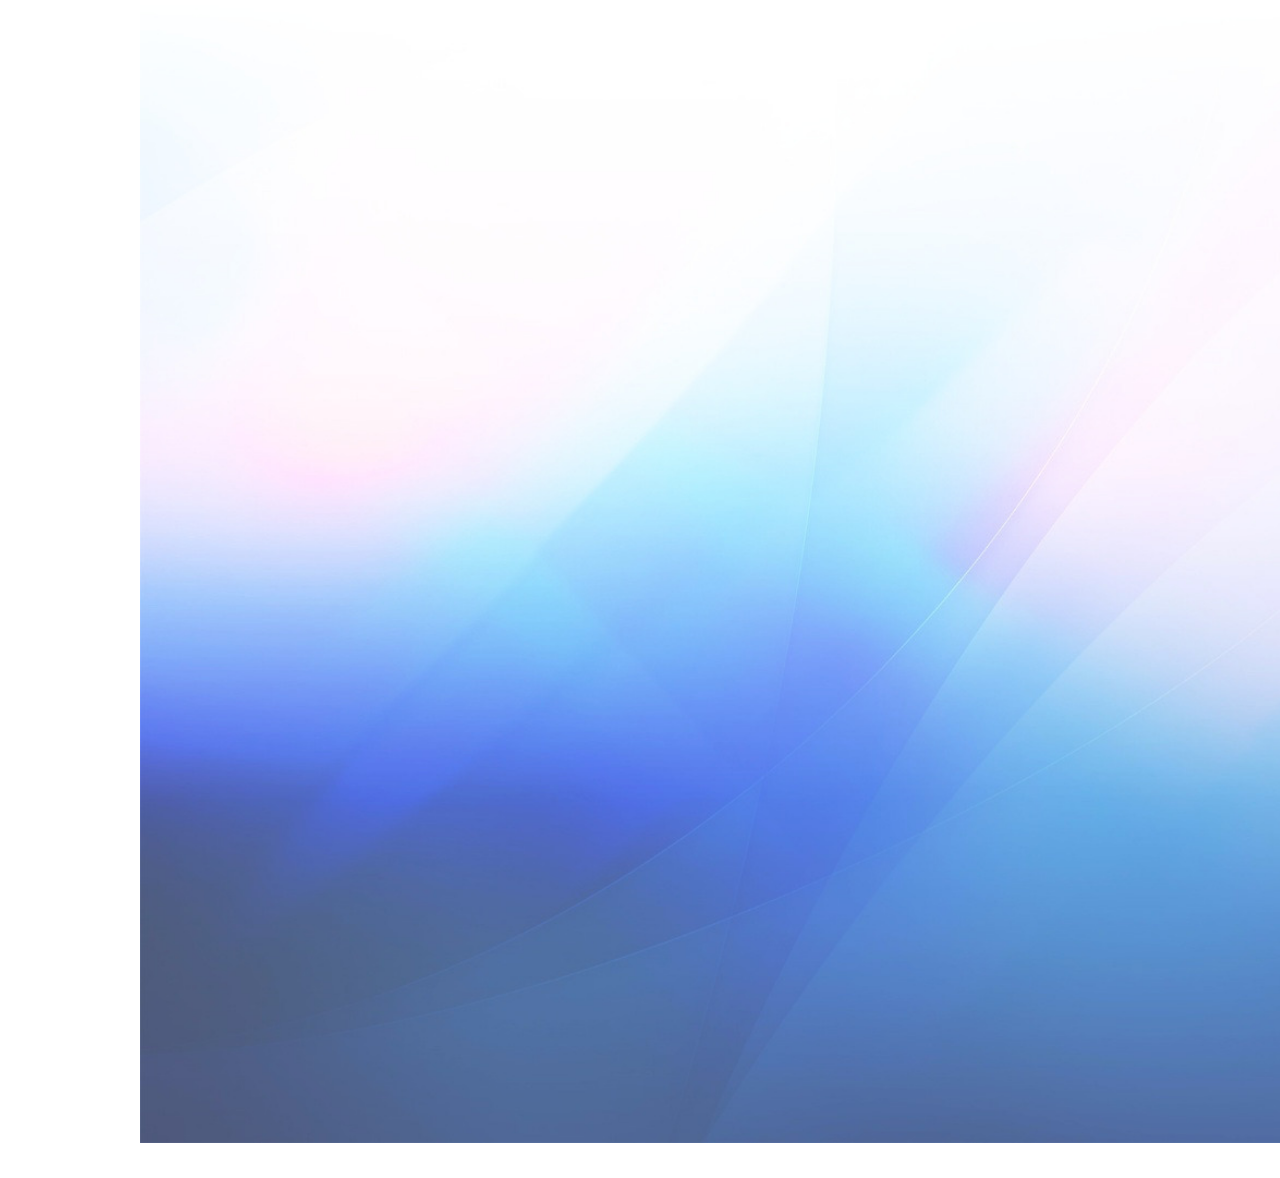
==== index.html @ 16fc4e6d "Add files via upload" ====
<!DOCTYPE html> <!--524972871189-8087rai3o5jlji2642dichdc7b4eb574.apps.googleusercontent.com
-->
<!--http://www.computersciencezone.org/50-most-useful-apis-for-developers/-->
<html>
<head>
	<link rel="icon" href="favicon.ico">
	<title>Yifan Ma</title>
	<link rel="stylesheet" type="text/css" href="style.css" media="screen">
	<link rel="stylesheet" type="text/css" href="jquery-modal-master/jquery.modal.css"> 
	<script type="text/javascript" src="jquery-3.1.0.min.js"> </script> 
	<script type="text/javascript" src="script.js"></script>
	<script type="text/javascript" src="mainAPI.js"></script>
	<script type="text/javascript" src="jquery-modal-master/jquery.modal.min.js"></script>
	<script type="text/javascript" src="http://maps.googleapis.com/maps/api/js?key=AIzaSyDivKjpnLNRiR9pQnE8ToLAGEb-XhyiQEk"></script>
	<script type="text/javascript" src="https://www.google.com/books/jsapi.js?key=AIzaSyDivKjpnLNRiR9pQnE8ToLAGEb-XhyiQEk"></script>
	<!--script async src="https://www.google-analytics.com/analytics.js"></script-->
	<script src="https://query.yahooapis.com/v1/public/yql?q=select * from weather.forecast where woeid in (select woeid from geo.places(0) where text='waterloo, on, ca') and u='c'&format=json&callback=weatherFunction"></script>
	<div id="head_name">
		<p>Yifan Ma</p>
	</div>
	<div id="head_box"></div>
			<!--
			<div class="head_circle">
				<div id="circle_1">
				</div>
				<div id="circle_2">
				</div>
				<dic id="circle_3">
				</div>
			</div>
		-->
		<div id="clock_date"></div>
		<div id="clock_time"></div>
		<div id="clock_newDate"></div>
		<div id="clock_newTime"></div>
		<small id="place">Waterloo, ON</small>
		<div id="weather"></div>
		<div id="weatherCondition"></div>
		<img id="weatherIcon" height="30" width="30"></img>
		<div id="weatherNext"></div>
		<div id="weatherConditionNext"></div>
		<a href="https://www.yahoo.com/?ilc=401" target="_blank" id="yahoo_logo"> <img src="https://poweredby.yahoo.com/purple.png" height="20" width="90"> </a>
		<div id="header_line"></div>
		<nav>
			<div class="main_tabs">
				<ul class="tabs">
					<li id="contact_tab"><a href="contact.html">Contact Me</a></li>
					<li id="projects_tab"><a href="projects.html">Other Work</a></li>
					<li id="documents_tab"><a href="documents.html">Documents</a></li>
					<li id="uwaterloo_tab"><a href="uwaterloo.html">UWaterloo</a></li>
					<li id="me_tab"><a href="me.html">About Me</a></li>
					<li id="home_tab"><a href="index.html">Home</a></li>
				</ul>
			</div>
		</nav>
	</head>
	<body id="home_page"><!-- separate clock into date and time, make them both transition by sliding/fading -->
		<div id="sidebar">
			<div id="sidebarContent">
				I don't think I can make a comments section properly with only github pages either ... 
			</div>
		</div>
		<div id="sidebar_line">
		</div>
		<div class="text">
			<small>Use Chrome only pls</small>
			<small>Please only view this page on your browser's maximum size right now.... I harded coded some positions lol....</small>
			<h1>Maybe I will consider upgrading to actual web hosting, so I can do the comments section storing in a text file, and the auto-mail if it handles a mail server. Bluehost looks good right now</h1>

			<p>I'm hosted with GitHub Pages. add weather icons, check the animation on the clock when window is not focused, animatate something with jquery for practise (as clock was done with css), fill dashboard with apis, add comments/emailing to try out php, add image gallery of indesign stuff to other work, consider using more than 1 font for the entire page LOL, make the next api for xml lol</p>

			<div class="stock_area"> <!--can consider using a table to align this --> 
				<div id="goog"></div>
				<span></span>
				<br>
				<div id="aapl"></div>
				<span></span>
				<br>
				<div id="fb"></div>
				<span></span>
				<br>
				<div id="twtr"></div>
				<span></span>
			</div>
			<small>All market data from Quandl. All weather icons from Alessio Atzeni.</small>
			<!--<p>Thank you to Elated, Insparational Pixels, @Pranav C Balan, @Gaurav Aggarwal, @Qwertiy ... http://www.greywyvern.com/?post=337</p>-->
			<div id="calendar">
			</div>
			<div id="map">
			</div>
			<br>
			<a href="#modal-form" rel="modal:open" id="modalButton" class="myButton">Open Modal</a> <!--make this look like a button-->
			<form id="modal-form" style="display:none;" class="modal">
				<p>Here is a modal window.</p>
				<p>Lorem ipsum dolor sit amet, consectetur adipiscing elit. Nunc sollicitudin malesuada purus eget varius. Suspendisse imperdiet sagittis cursus. Fusce at orci vitae quam blandit sagittis. Cras gravida mi eget accumsan congue. Vestibulum malesuada quam in ex pulvinar, eu feugiat libero elementum. Aenean tristique lectus orci, a sagittis odio tincidunt vitae. Maecenas consectetur velit vel metus aliquam ullamcorper. Sed condimentum enim a odio accumsan, nec consequat enim tempus. Mauris vel dui non libero vulputate porta. Fusce aliquam aliquam pretium. Suspendisse potenti. Aliquam vitae lacus eros. Mauris at pretium nisi. Quisque eu suscipit metus. Aliquam venenatis massa arcu, et ullamcorper quam varius pulvinar. Nam sagittis non erat posuere porttitor. In neque tellus, ultrices at convallis non, mattis ac ligula. Sed quis porta augue, ac auctor enim. In lacus tellus, luctus nec mauris ac, dictum varius turpis. Sed ex turpis, sodales nec lacus ac, venenatis laoreet erat. Suspendisse eget metus suscipit, fermentum nisl sed, viverra dolor. Quisque quis enim sem. Nam a sapien enim. Cras auctor fermentum lorem non gravida. Fusce risus nisi, tincidunt eget auctor ac, elementum quis eros. Cras accumsan ut orci sit amet bibendum. Nunc non est ultricies, efficitur neque et, laoreet magna. Maecenas tempor sodales diam et aliquet. Nulla facilisi. Etiam sed placerat erat. Maecenas dolor neque, consectetur ac molestie sit amet, posuere non nulla. Donec a vehicula mauris, et maximus enim. Nam bibendum convallis felis. Sed vestibulum est non leo dapibus, ut laoreet enim dignissim. Nam lobortis luctus mauris, quis mattis mauris aliquet egestas. Sed eu ante odio. Suspendisse accumsan lectus gravida purus ultricies pellentesque. Fusce ligula nulla, molestie et ultrices vitae, faucibus sit amet eros. Mauris ornare pulvinar euismod. Aliquam ut felis et erat dapibus tempus eget et erat. Aenean hendrerit sapien a dictum blandit. Fusce at sapien malesuada nunc viverra commodo. In sit amet gravida velit. Etiam ac iaculis magna. Aliquam erat volutpat. Proin dolor enim, sodales non lacus eget, vestibulum tincidunt elit. Cras at aliquam mauris. Vivamus quis tincidunt mi. Integer tempor mauris id ante sollicitudin, eget gravida neque dapibus. Nullam non tristique nulla. Duis id orci pellentesque, dignissim mauris ac, dignissim nibh. Ut id volutpat risus. Donec at orci sit amet ipsum elementum euismod nec in quam. Sed sed felis quis erat imperdiet tincidunt non a ligula. Nunc posuere quis nunc ac laoreet. Etiam at hendrerit justo. Suspendisse potenti. Nunc quis ligula fringilla, dignissim sapien sed, finibus dui.</p>
			</form>
			<h3>Read a Google Book!</h3>
			<!--img src="https://www.google.com/intl/en/googlebooks/images/gbs_preview_button1.png"></img-->
			<form id="bookForm">
				<br>
				<input type="text" maxlength="100" size="30" id="bookKeywords">
				<br>
				<br>
				<input type="submit" value="Search" id="bookSubmit">
			</form>
			<br>
			<br>
			<div id="bookResults">
			</div>
			<div id="viewerCanvas"></div>
			<a href="i just want the href so it turns into the clickable cursor on hover but for some reason, blank or # break the transition this is preventDefault'd in the js so anything can go here" id="closeBookButton" class="myButton">Close Book</a>
			<form id="currencyArea">			
				<span>Convert </span><input type="text" id="inputCurrency" required><span> from</span>
				<select id="currencyInputType" required>
					<option value="AUD">AUD</option> <!--lol my first time doing this, my second time is below... much better to dynamically create the dropdown from a test api call... -->
					<option value="BGN">BGN</option>
					<option value="BRL">BRL</option>
					<option value="CAD" selected="selected">CAD</option>
					<option value="CHF">CHF</option>
					<option value="CNY">CNY</option>
					<option value="CZK">CZK</option>
					<option value="DKK">DKK</option>
					<option value="EUR">EUR</option>
					<option value="CAD">CAD</option>
					<option value="GBP">GBP</option>
					<option value="HKD">HKD</option>
					<option value="HRK">HRK</option>
					<option value="HUF">HUF</option>
					<option value="IDR">IDR</option>
					<option value="ILS">ILS</option>
					<option value="INR">INR</option>
					<option value="JPY">JPY</option>
					<option value="KRW">KRW</option>
					<option value="MXN">MXN</option>
					<option value="MYR">MYR</option>
					<option value="NOK">NOK</option>
					<option value="NZD">NZD</option>
					<option value="PHP">PHP</option>
					<option value="PLN">PLN</option>
					<option value="RON">RON</option>
					<option value="RUB">RUB</option>
					<option value="SEK">SEK</option>
					<option value="SGD">SGD</option>
					<option value="THB">THB</option>
					<option value="TRY">TRY</option>
					<option value="USD">USD</option>
					<option value="ZAR">ZAR</option>
				</select>
				<span>to</span>
				<select id="currencyOutputType" required>
					<option value="AUD">AUD</option>
					<option value="BGN">BGN</option>
					<option value="BRL">BRL</option>
					<option value="CAD">CAD</option>
					<option value="CHF">CHF</option>
					<option value="CNY">CNY</option>
					<option value="CZK">CZK</option>
					<option value="DKK">DKK</option>
					<option value="EUR">EUR</option>
					<option value="CAD">CAD</option>
					<option value="GBP">GBP</option>
					<option value="HKD">HKD</option>
					<option value="HRK">HRK</option>
					<option value="HUF">HUF</option>
					<option value="IDR">IDR</option>
					<option value="ILS">ILS</option>
					<option value="INR">INR</option>
					<option value="JPY">JPY</option>
					<option value="KRW">KRW</option>
					<option value="MXN">MXN</option>
					<option value="MYR">MYR</option>
					<option value="NOK">NOK</option>
					<option value="NZD">NZD</option>
					<option value="PHP">PHP</option>
					<option value="PLN">PLN</option>
					<option value="RON">RON</option>
					<option value="RUB">RUB</option>
					<option value="SEK">SEK</option>
					<option value="SGD">SGD</option>
					<option value="THB">THB</option>
					<option value="TRY">TRY</option>
					<option value="USD" selected="selected">USD</option>
					<option value="ZAR">ZAR</option>
				</select>
				<span id="resultCurrency"></span>
			</form>
<a href="http://translate.yandex.com" target="_blank">Powered by Yandex.Translate</a>
			<form id="translateArea">			
				<span>Translate </span><textarea type="text" id="inputLanguage" cols="50" rows="10" required></textarea><span> from</span>
				<select id="languageInputType" required>
				</select>
				<span>to</span>
				<select id="languageOutputType" required>
				</select>
				<a href="#" class="myButton" id="translateButton">Translate</a>
				<span id="resultLanguage"></span>
			</form>
<!--http://www.dictionaryapi.com/register/index.htm-->
<form id="defineArea">			
				<span>Define </span><input type="text" id="inputDefinition" required>
				<a href="#" class="myButton" id="defineButton">Define</a>
				<span id="resultDefinition"></span>
			</form>
			<form id="thesaurusArea">			
				<span>Find synonyms and antonyms for </span><input type="text" id="inputThesaurus" required>
				<a href="#" class="myButton" id="thesaurusButton">Find</a>
				<span id="resultThesaurus"></span>
			</form>
			</div>

</body>
</html>

<!--trnsl.1.1.20160721T194149Z.9f33ada0f2796a4d.7b1273bb0e8fa4e32c28e0797d895be73ba3e10a-->
<!--https://translate.yandex.net/api/v1.5/tr.json/translate?key=trnsl.1.1.20160721T194149Z.9f33ada0f2796a4d.7b1273bb0e8fa4e32c28e0797d895be73ba3e10a?text=hello?lang=en-kr-->
<!--Powered by Yandex.Translate, link to translate.yandex.com-->
---- style.css ----
<style>
a:link {color:rgb(0,0,50); background-color:transparent; text-decoration: none;}
a:visited {color:blue; background-color:transparent; text-decoration: none;}
a:hover {color:rgb(0,50,0); background-color:transparent; text-decoration: none;}
a:active {color:rgb(50,0,0); background-color:transparent; text-decoration: none;}

@font-face{
	font-family: 'Raleway';
	src: url('fonts/Raleway-Regular.ttf');
}

@font-face{
	font-family: 'AvantGarde';
	src: url('fonts/ITCAvantGardePro-XLt.ttf');
}

@font-face{
	font-family: 'AvantGardeBold';
	src: url('fonts/ITCAvantGardePro-Bold.ttf');
}

@font-face{
	font-family: 'Raleway_Light';
	src: url('fonts/Raleway-Light.ttf');
}

@font-face{
	font-family: 'Raleway_Thin';
	src: url('fonts/Raleway-Thin.ttf');
}

.main_tabs{
	width:100%;
	list-style:none;
	display:inline-block;
	background:linear-gradient(#FFDEFD, #FFDEFD, white);
}
.tabs li{
	margin:0px 5px;
	float:right; /*perhaps this float is really useful for dynamic positioning */
	list-style:none;
}
.tabs a{
	padding:9px 15px;
	display:inline-block; /*replace with positionn:relative soon for resizable*/;
	border-radius:3px 3px 0px 0px;
	background:#779EE6;
	background-size:100% 90%;
	font-size:16px;
	font-family:Raleway, sans-serif; /*most people dont have raleway, add to font family or use those "font class" things?*/
	font-weight:600;
	color:#fff;
	margin-bottom: -3px;
	text-decoration:none;
	border-bottom: 3px solid #fff;
	transition:all linear 0.4s; /* add more animations? */
}

li.active a, li.active{ 
	background:#fff;
	color:#4c4c4c;
	border-radius: 3px 3px 0px 0px;
	border-bottom-color:black; 
	transition:all linear 0.7s;
}

.tabs a:hover{
	background:#586EFC;
}

#head_name{
	font-family:AvantGarde, sans-serif;
	position:absolute; top:-20px; left:7px;
	font-size:30px;
	font-weight:100;
	z-index:1;
}

#head_box{
	position:absolute; top:0px; left:0px;
	width:138.5px;
	height:50px;
	background-color:white;
}

body{
	margin-top:0px;
	margin-right:0px;
	margin-bottom:0px;
	margin-left:0px;
	background-image:url("tuxpi.com.1462429345.jpg");
	background-repeat:no-repeat;
	background-position:140px 0px;
	width:100%;
	height:100%;
	/*background-size:100% 100%; each of these background sizes has its own uses lol, is there a way to choose between them if theres no universal option?*/
	background-size:auto;
	background-size:cover;
	opacity:0;
	transition:opacity linear 0.4s;
}

@keyframes clockUpdateD {
	from {position:absolute;top:35px;left:300px;}
	to {position:absolute;top:18px;left:300px;}
}

@keyframes clockUpdateT {
	from {position:absolute;top:35px;left:400px;}
	to {position:absolute;top:18px;left:400px;}
}

#circle_1{ /*change these ugly ass colours*/
	width:30px;
	height:30px;
	border-radius:15px;
	background:#C390D4;
	position:absolute;top:12px;left:150px;
	opacity:0.5;
}
#circle_2{
	width:30px;
	height:30px;
	border-radius:15px;
	background:#817EE0;
	position:absolute;top:12px;left:200px;
	opacity:0.5;
}
#circle_3{
	width:30px;
	height:30px;
	border-radius:15px;
	background:#779EE6;
	position:absolute;top:12px;left:250px;
	opacity:0.5;
}
#blank_space{
	width:100%;
	height:15px;
	background:#fff;
	position:absolute;top:50px;left:0px;
}
#clock_date{
	font-family:Raleway_Thin, sans-serif;
	font-weight:800;
	position:absolute;top:18px;left:160px;
	opacity=1;
	animation-duration:1s;
	transition:opacity linear 0.3s;
}
#clock_newDate{
	font-family:Raleway_Thin, sans-serif;
	font-weight:800;
	position:absolute;top:35px;left:160px;
	opacity=0;
	transition:opacity linear 0.3s;
	animation-duration: 1s;
	/*visibility:hidden;*/
}
#clock_time{
	font-weight:500;
	font-family:Raleway_Light, sans-serif;
	position:absolute;top:18px;left:260px;
	opacity=1;
	animation-duration:1s;
	transition:opacity linear 0.3s;
}
#clock_newTime{
	font-weight:500;
	font-family:Raleway_Light, sans-serif;
	position:absolute;top:35px;left:260px;
	opacity=0;
	transition:opacity linear 0.3s;
	animation-duration: 1s;
	/*visibility:hidden;*/
}
.text{
	margin-left:150px;
	font-family:Raleway, sans-serif;
}
#sidebarContent{
	margin-left:5px;
}
#sidebar{
	position:absolute;left:0px;top:52.5px;
	width:140px;
	height:100%;
	background:linear-gradient(to right, #b3e6ff, #b3e6ff, transparent);
}
#sidebar_line{
	position:absolute;left:140px;top:0px;bottom:120px;
	width:1.5px;
	background:linear-gradient(black,transparent);
}
#header_line{
	position:absolute;left:0px;top:53px;right:700px;
	height:1.5px;
	background:linear-gradient(to right, black, transparent);	
z-index:1;
}

#place{
	position:absolute;left:392px;top:24px;
	font-family:Raleway_Light, sans-serif;
}
#weather{
	font-family:Raleway_Light, sans-serif;
	position:absolute;left:360px;top:13px;	
	font-size:12px;
}
#weatherCondition{
	font-family:Raleway_Thin, sans-serif;
	font-size:16px;
	position:absolute;left:392px;top:10px;
}
#weatherIcon{
	position:absolute;left:320px;top:12px;
}
/*#weatherNext{
	font-family:Raleway_Light, sans-serif;
}
#weatherConditionNext{
	font-family:Raleway_Light, sans-serif;
}*/
#yahoo_logo{
	position:absolute;left:389px;top:33px;
}
#lightboxArea{ 
	width:150px;
	height:200px;
	margin-left:160px;
	background:#fff;
	float:left;
	border:1px solid #ccc;
	border-top:none;
	padding:15px;
	padding-bottom:35px;
	border-radius: 0 0 5px 5px;
	box-shadow: 0 0 10px #ccc;
	text-align:center;
}
/*
#lightboxArea img{
	border:1px solid black;
}
*/
#lightboxArea small{
	font-family:Raleway, sans-serif;
	font-size:10px;
}

#lightbox{
	position:fixed;
	top:0px;
	left:0px;
	width:100%;
	height:100%;
	background:rgba(0,0,0,.5);
	text-align:center;
}

#lightbox img{
	box-shadow:0 0 25px #111;
	max-width:1150px;
	margin-top:55px;
}

#emailForm input, #bookForm input{
	display:inline-block;
	float:left;
	font-family:Raleway, sans-serif;
}

#emailForm textarea{
	font-family:Raleway, sans-serif;
}

#emailSubmit, #bookSubmit {
	width:110px;
	height:30px;
	font-size:20px;
}

#emailSubmit:hover, #bookSubmit:hover{
	box-shadow:0px 0px 5px blue;
}

#map{
	padding: 5px 5px 5px 5px;
	box-shadow: 0px 0px 5px black;
	height:300px;
	width:500px;
}
.stock_area div{
	display:inline;
}

#modal-form{
	font-family:Raleway, sans-serif;
}
/*
#modalButton {
  margin-top:15px;
  font-family:Raleway, sans-serif;
  text-decoration: none;
  background-color: white;
  box-shadow:0px 0px 5px black;
  padding-right:5px;
  padding-left:5px;
  color: #333333;
  transition:linear 0.5s;
}

#modalButton:hover{
	background-color:#ddd;
	transition:linear 0.1s;
}
*/
.playButton, .pauseButton{
  margin-top:15px;
  font-family:Raleway, sans-serif;
  text-decoration: none;
  background-color: #aaa;
  box-shadow:0px 0px 5px black;
  padding-right:5px;
  padding-left:5px;
  color: #333333;
  pointer-events:none;
  transition:linear 0.5s;
}

.playButton:hover, .pauseButton:hover{
	background-color:#ddd !important;
	transition:linear 0.1s !important;
}

.myButton{
  margin-top:15px;
  font-family:Raleway, sans-serif;
  text-decoration: none;
  background-color: white;
  box-shadow:0px 0px 5px black;
  padding-right:5px;
  padding-left:5px;
  color: #333333 !important;
  transition:linear 0.5s !important;
}

.myButton:hover{
	background-color:#ddd !important;
	transition:linear 0.1s !important;
}

#bookResults a{
	display:block;
	padding-top:10px;
	color:black;
}

#bookResults div{
	padding-top:10px;
	display:block;
}

#bookResults a:hover{
	color:white;
}

#viewerCanvas{
	box-shadow: 0px 0px 5px black;
	width:800px;
	height:500px;
	display:none;
}
</style>
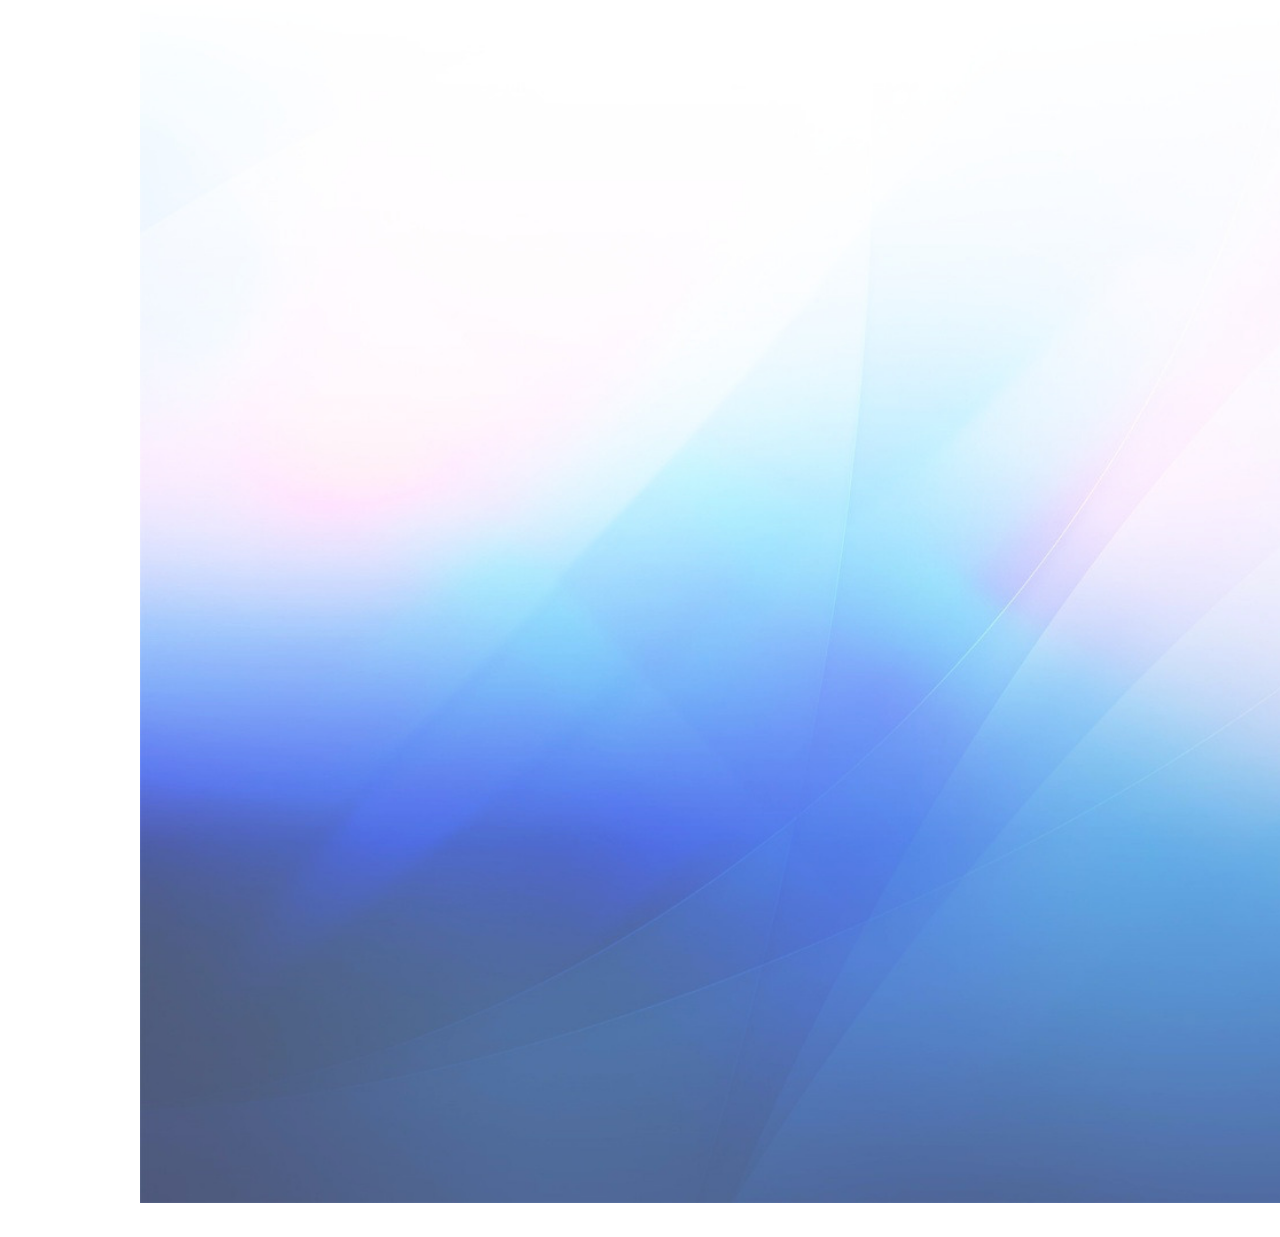
==== commit 7acea599: "Add files via upload" ====
--- a/index.html
+++ b/index.html
@@ -108,6 +108,7 @@
 			<div id="bookResults">
 			</div>
 			<div id="viewerCanvas"></div>
+						<h3>The following need to be fixed for the submit event (pressing enter), currenly only clicking the button works</h3>
 			<a href="i just want the href so it turns into the clickable cursor on hover but for some reason, blank or # break the transition this is preventDefault'd in the js so anything can go here" id="closeBookButton" class="myButton">Close Book</a>
 			<form id="currencyArea">			
 				<span>Convert </span><input type="text" id="inputCurrency" required><span> from</span>
@@ -192,18 +193,18 @@
 				<span>to</span>
 				<select id="languageOutputType" required>
 				</select>
-				<a href="#" class="myButton" id="translateButton">Translate</a>
+				<a href="qwerty" class="myButton" id="translateButton">Translate</a>
 				<span id="resultLanguage"></span>
 			</form>
 <!--http://www.dictionaryapi.com/register/index.htm-->
 <form id="defineArea">			
 				<span>Define </span><input type="text" id="inputDefinition" required>
-				<a href="#" class="myButton" id="defineButton">Define</a>
+				<a href="qwerty" class="myButton" id="defineButton">Define</a>
 				<span id="resultDefinition"></span>
 			</form>
 			<form id="thesaurusArea">			
 				<span>Find synonyms and antonyms for </span><input type="text" id="inputThesaurus" required>
-				<a href="#" class="myButton" id="thesaurusButton">Find</a>
+				<a href="qwerty" class="myButton" id="thesaurusButton">Find</a>
 				<span id="resultThesaurus"></span>
 			</form>
 			</div>
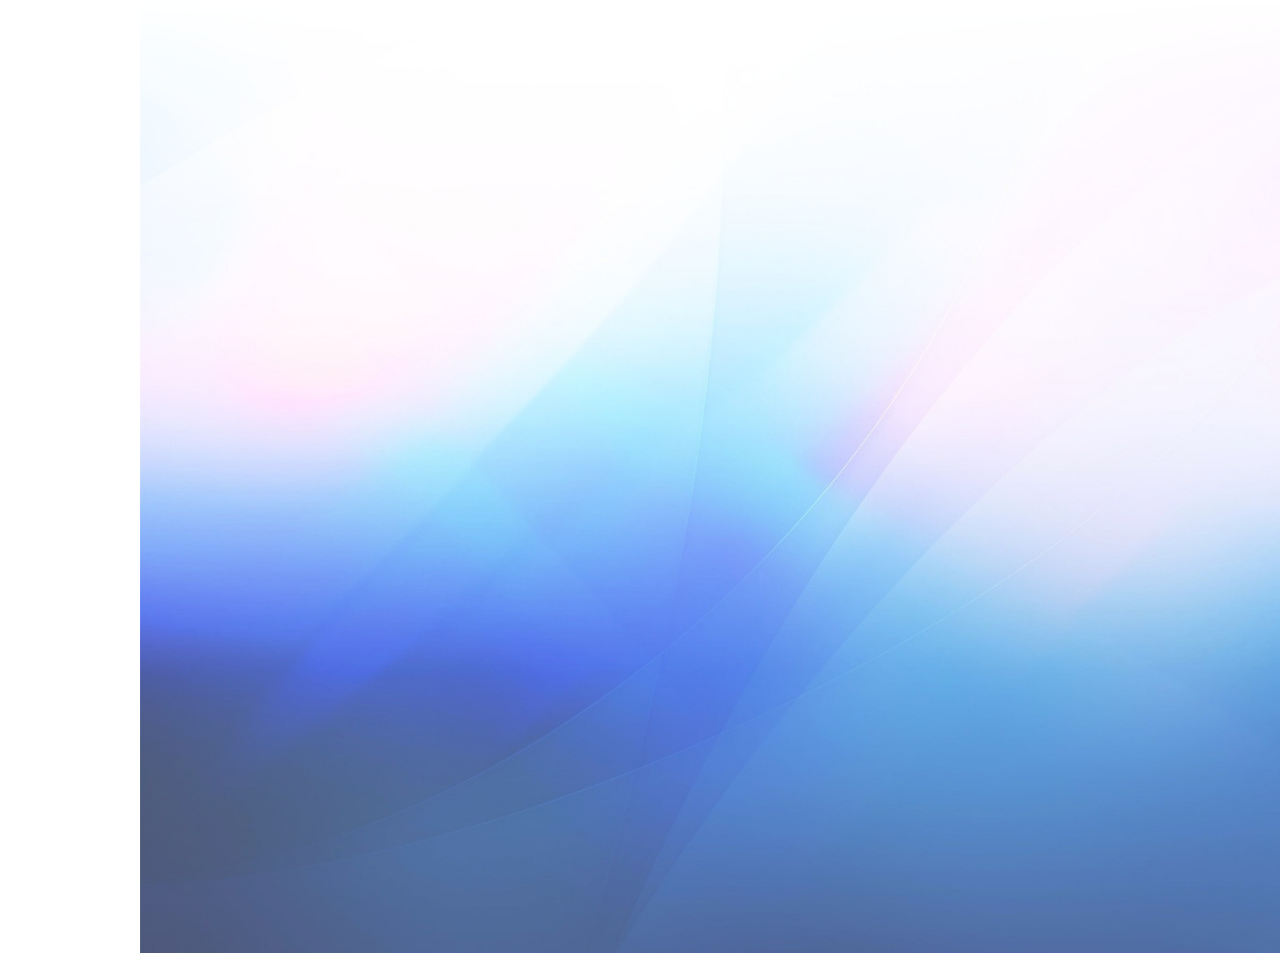
==== commit da2c5b5a: "Add files via upload" ====
--- a/index.html
+++ b/index.html
@@ -69,6 +69,8 @@
 
 			<p>I'm hosted with GitHub Pages. add weather icons, check the animation on the clock when window is not focused, animatate something with jquery for practise (as clock was done with css), fill dashboard with apis, add comments/emailing to try out php, add image gallery of indesign stuff to other work, consider using more than 1 font for the entire page LOL, make the next api for xml lol</p>
 
+
+			<div id="mainColumns">
 			<div class="stock_area"> <!--can consider using a table to align this --> 
 				<div id="goog"></div>
 				<span></span>
@@ -84,16 +86,12 @@
 			</div>
 			<small>All market data from Quandl. All weather icons from Alessio Atzeni.</small>
 			<!--<p>Thank you to Elated, Insparational Pixels, @Pranav C Balan, @Gaurav Aggarwal, @Qwertiy ... http://www.greywyvern.com/?post=337</p>-->
-			<div id="calendar">
-			</div>
+
 			<div id="map">
 			</div>
 			<br>
-			<a href="#modal-form" rel="modal:open" id="modalButton" class="myButton">Open Modal</a> <!--make this look like a button-->
-			<form id="modal-form" style="display:none;" class="modal">
-				<p>Here is a modal window.</p>
-				<p>Lorem ipsum dolor sit amet, consectetur adipiscing elit. Nunc sollicitudin malesuada purus eget varius. Suspendisse imperdiet sagittis cursus. Fusce at orci vitae quam blandit sagittis. Cras gravida mi eget accumsan congue. Vestibulum malesuada quam in ex pulvinar, eu feugiat libero elementum. Aenean tristique lectus orci, a sagittis odio tincidunt vitae. Maecenas consectetur velit vel metus aliquam ullamcorper. Sed condimentum enim a odio accumsan, nec consequat enim tempus. Mauris vel dui non libero vulputate porta. Fusce aliquam aliquam pretium. Suspendisse potenti. Aliquam vitae lacus eros. Mauris at pretium nisi. Quisque eu suscipit metus. Aliquam venenatis massa arcu, et ullamcorper quam varius pulvinar. Nam sagittis non erat posuere porttitor. In neque tellus, ultrices at convallis non, mattis ac ligula. Sed quis porta augue, ac auctor enim. In lacus tellus, luctus nec mauris ac, dictum varius turpis. Sed ex turpis, sodales nec lacus ac, venenatis laoreet erat. Suspendisse eget metus suscipit, fermentum nisl sed, viverra dolor. Quisque quis enim sem. Nam a sapien enim. Cras auctor fermentum lorem non gravida. Fusce risus nisi, tincidunt eget auctor ac, elementum quis eros. Cras accumsan ut orci sit amet bibendum. Nunc non est ultricies, efficitur neque et, laoreet magna. Maecenas tempor sodales diam et aliquet. Nulla facilisi. Etiam sed placerat erat. Maecenas dolor neque, consectetur ac molestie sit amet, posuere non nulla. Donec a vehicula mauris, et maximus enim. Nam bibendum convallis felis. Sed vestibulum est non leo dapibus, ut laoreet enim dignissim. Nam lobortis luctus mauris, quis mattis mauris aliquet egestas. Sed eu ante odio. Suspendisse accumsan lectus gravida purus ultricies pellentesque. Fusce ligula nulla, molestie et ultrices vitae, faucibus sit amet eros. Mauris ornare pulvinar euismod. Aliquam ut felis et erat dapibus tempus eget et erat. Aenean hendrerit sapien a dictum blandit. Fusce at sapien malesuada nunc viverra commodo. In sit amet gravida velit. Etiam ac iaculis magna. Aliquam erat volutpat. Proin dolor enim, sodales non lacus eget, vestibulum tincidunt elit. Cras at aliquam mauris. Vivamus quis tincidunt mi. Integer tempor mauris id ante sollicitudin, eget gravida neque dapibus. Nullam non tristique nulla. Duis id orci pellentesque, dignissim mauris ac, dignissim nibh. Ut id volutpat risus. Donec at orci sit amet ipsum elementum euismod nec in quam. Sed sed felis quis erat imperdiet tincidunt non a ligula. Nunc posuere quis nunc ac laoreet. Etiam at hendrerit justo. Suspendisse potenti. Nunc quis ligula fringilla, dignissim sapien sed, finibus dui.</p>
-			</form>
+
+
 			<h3>Read a Google Book!</h3>
 			<!--img src="https://www.google.com/intl/en/googlebooks/images/gbs_preview_button1.png"></img-->
 			<form id="bookForm">
@@ -187,7 +185,7 @@
 			</form>
 <a href="http://translate.yandex.com" target="_blank">Powered by Yandex.Translate</a>
 			<form id="translateArea">			
-				<span>Translate </span><textarea type="text" id="inputLanguage" cols="50" rows="10" required></textarea><span> from</span>
+				<span>Translate </span><textarea type="text" id="inputLanguage" cols="35" rows="5" required></textarea><span> from</span>
 				<select id="languageInputType" required>
 				</select>
 				<span>to</span>
@@ -207,9 +205,18 @@
 				<a href="qwerty" class="myButton" id="thesaurusButton">Find</a>
 				<span id="resultThesaurus"></span>
 			</form>
+
+</div>
+
+<!--https://developers.google.com/youtube/iframe_api_reference#Examples-->
+<!--https://developers.google.com/analytics/devguides/collection/analyticsjs/-->
 			</div>
 
 </body>
+			<a href="#modal-form" rel="modal:open" id="modalButton" class="myButton">List of things I used</a> <!--make this look like a button-->
+			<form id="modal-form" style="display:none;" class="modal">
+				<p>Lorem ipsum dolor sit amet, consectetur adipiscing elit. Nunc sollicitudin malesuada purus eget varius. Suspendisse imperdiet sagittis cursus. Fusce at orci vitae quam blandit sagittis. Cras gravida mi eget accumsan congue. Vestibulum malesuada quam in ex pulvinar, eu feugiat libero elementum. Aenean tristique lectus orci, a sagittis odio tincidunt vitae. Maecenas consectetur velit vel metus aliquam ullamcorper. Sed condimentum enim a odio accumsan, nec consequat enim tempus. Mauris vel dui non libero vulputate porta. Fusce aliquam aliquam pretium. Suspendisse potenti. Aliquam vitae lacus eros. Mauris at pretium nisi. Quisque eu suscipit metus. Aliquam venenatis massa arcu, et ullamcorper quam varius pulvinar. Nam sagittis non erat posuere porttitor. In neque tellus, ultrices at convallis non, mattis ac ligula. Sed quis porta augue, ac auctor enim. In lacus tellus, luctus nec mauris ac, dictum varius turpis. Sed ex turpis, sodales nec lacus ac, venenatis laoreet erat. Suspendisse eget metus suscipit, fermentum nisl sed, viverra dolor. Quisque quis enim sem. Nam a sapien enim. Cras auctor fermentum lorem non gravida. Fusce risus nisi, tincidunt eget auctor ac, elementum quis eros. Cras accumsan ut orci sit amet bibendum. Nunc non est ultricies, efficitur neque et, laoreet magna. Maecenas tempor sodales diam et aliquet. Nulla facilisi. Etiam sed placerat erat. Maecenas dolor neque, consectetur ac molestie sit amet, posuere non nulla. Donec a vehicula mauris, et maximus enim. Nam bibendum convallis felis. Sed vestibulum est non leo dapibus, ut laoreet enim dignissim. Nam lobortis luctus mauris, quis mattis mauris aliquet egestas. Sed eu ante odio. Suspendisse accumsan lectus gravida purus ultricies pellentesque. Fusce ligula nulla, molestie et ultrices vitae, faucibus sit amet eros. Mauris ornare pulvinar euismod. Aliquam ut felis et erat dapibus tempus eget et erat. Aenean hendrerit sapien a dictum blandit. Fusce at sapien malesuada nunc viverra commodo. In sit amet gravida velit. Etiam ac iaculis magna. Aliquam erat volutpat. Proin dolor enim, sodales non lacus eget, vestibulum tincidunt elit. Cras at aliquam mauris. Vivamus quis tincidunt mi. Integer tempor mauris id ante sollicitudin, eget gravida neque dapibus. Nullam non tristique nulla. Duis id orci pellentesque, dignissim mauris ac, dignissim nibh. Ut id volutpat risus. Donec at orci sit amet ipsum elementum euismod nec in quam. Sed sed felis quis erat imperdiet tincidunt non a ligula. Nunc posuere quis nunc ac laoreet. Etiam at hendrerit justo. Suspendisse potenti. Nunc quis ligula fringilla, dignissim sapien sed, finibus dui.</p>
+			</form>
 </html>
 
 <!--trnsl.1.1.20160721T194149Z.9f33ada0f2796a4d.7b1273bb0e8fa4e32c28e0797d895be73ba3e10a-->
--- a/style.css
+++ b/style.css
@@ -372,4 +372,11 @@
 	height:500px;
 	display:none;
 }
+#mainColumns{
+	columns: 2;
+}
+
+#inputLanguage{
+	font-family:Raleway, sans-serif;
+}
 </style>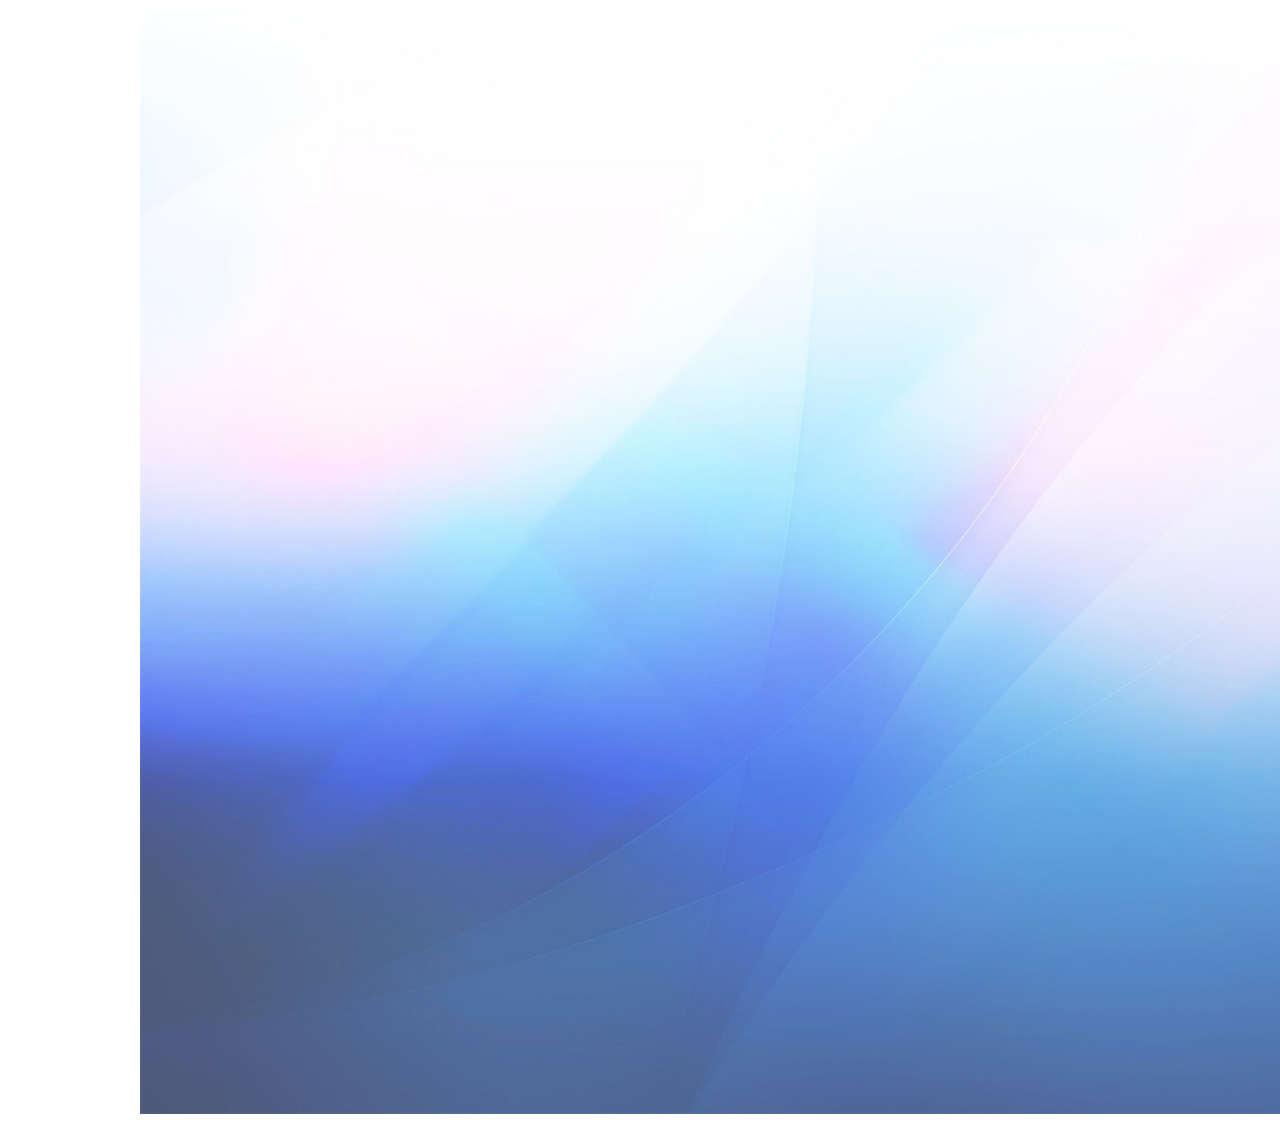
==== commit 9e9c0e00: "Add files via upload" ====
--- a/index.html
+++ b/index.html
@@ -213,10 +213,12 @@
 			</div>
 
 </body>
+<footer>
 			<a href="#modal-form" rel="modal:open" id="modalButton" class="myButton">List of things I used</a> <!--make this look like a button-->
 			<form id="modal-form" style="display:none;" class="modal">
 				<p>Lorem ipsum dolor sit amet, consectetur adipiscing elit. Nunc sollicitudin malesuada purus eget varius. Suspendisse imperdiet sagittis cursus. Fusce at orci vitae quam blandit sagittis. Cras gravida mi eget accumsan congue. Vestibulum malesuada quam in ex pulvinar, eu feugiat libero elementum. Aenean tristique lectus orci, a sagittis odio tincidunt vitae. Maecenas consectetur velit vel metus aliquam ullamcorper. Sed condimentum enim a odio accumsan, nec consequat enim tempus. Mauris vel dui non libero vulputate porta. Fusce aliquam aliquam pretium. Suspendisse potenti. Aliquam vitae lacus eros. Mauris at pretium nisi. Quisque eu suscipit metus. Aliquam venenatis massa arcu, et ullamcorper quam varius pulvinar. Nam sagittis non erat posuere porttitor. In neque tellus, ultrices at convallis non, mattis ac ligula. Sed quis porta augue, ac auctor enim. In lacus tellus, luctus nec mauris ac, dictum varius turpis. Sed ex turpis, sodales nec lacus ac, venenatis laoreet erat. Suspendisse eget metus suscipit, fermentum nisl sed, viverra dolor. Quisque quis enim sem. Nam a sapien enim. Cras auctor fermentum lorem non gravida. Fusce risus nisi, tincidunt eget auctor ac, elementum quis eros. Cras accumsan ut orci sit amet bibendum. Nunc non est ultricies, efficitur neque et, laoreet magna. Maecenas tempor sodales diam et aliquet. Nulla facilisi. Etiam sed placerat erat. Maecenas dolor neque, consectetur ac molestie sit amet, posuere non nulla. Donec a vehicula mauris, et maximus enim. Nam bibendum convallis felis. Sed vestibulum est non leo dapibus, ut laoreet enim dignissim. Nam lobortis luctus mauris, quis mattis mauris aliquet egestas. Sed eu ante odio. Suspendisse accumsan lectus gravida purus ultricies pellentesque. Fusce ligula nulla, molestie et ultrices vitae, faucibus sit amet eros. Mauris ornare pulvinar euismod. Aliquam ut felis et erat dapibus tempus eget et erat. Aenean hendrerit sapien a dictum blandit. Fusce at sapien malesuada nunc viverra commodo. In sit amet gravida velit. Etiam ac iaculis magna. Aliquam erat volutpat. Proin dolor enim, sodales non lacus eget, vestibulum tincidunt elit. Cras at aliquam mauris. Vivamus quis tincidunt mi. Integer tempor mauris id ante sollicitudin, eget gravida neque dapibus. Nullam non tristique nulla. Duis id orci pellentesque, dignissim mauris ac, dignissim nibh. Ut id volutpat risus. Donec at orci sit amet ipsum elementum euismod nec in quam. Sed sed felis quis erat imperdiet tincidunt non a ligula. Nunc posuere quis nunc ac laoreet. Etiam at hendrerit justo. Suspendisse potenti. Nunc quis ligula fringilla, dignissim sapien sed, finibus dui.</p>
 			</form>
+		</footer>
 </html>
 
 <!--trnsl.1.1.20160721T194149Z.9f33ada0f2796a4d.7b1273bb0e8fa4e32c28e0797d895be73ba3e10a-->
--- a/style.css
+++ b/style.css
@@ -27,6 +27,11 @@
 @font-face{
 	font-family: 'Raleway_Thin';
 	src: url('fonts/Raleway-Thin.ttf');
+}
+
+@font-face{
+	font-family: 'Helvetica Neue';
+	src: url('fonts/HelveticaNeue.ttf');
 }
 
 .main_tabs{
@@ -100,6 +105,16 @@
 	transition:opacity linear 0.4s;
 }
 
+footer{
+	position:fixed;
+	left:140px;
+	bottom:0px;
+	height:30px;
+	width:100%;
+	/*opacity:0;*/
+	transition:opacity linear 0.4s;
+}
+
 @keyframes clockUpdateD {
 	from {position:absolute;top:35px;left:300px;}
 	to {position:absolute;top:18px;left:300px;}
@@ -176,7 +191,7 @@
 }
 .text{
 	margin-left:150px;
-	font-family:Raleway, sans-serif;
+	font-family: Helvetica Neue, Raleway, sans-serif;
 }
 #sidebarContent{
 	margin-left:5px;
@@ -298,24 +313,11 @@
 #modal-form{
 	font-family:Raleway, sans-serif;
 }
-/*
+
 #modalButton {
-  margin-top:15px;
-  font-family:Raleway, sans-serif;
-  text-decoration: none;
-  background-color: white;
-  box-shadow:0px 0px 5px black;
-  padding-right:5px;
-  padding-left:5px;
-  color: #333333;
-  transition:linear 0.5s;
-}
-
-#modalButton:hover{
-	background-color:#ddd;
-	transition:linear 0.1s;
-}
-*/
+	margin-left:36%;
+}
+
 .playButton, .pauseButton{
   margin-top:15px;
   font-family:Raleway, sans-serif;
@@ -372,9 +374,6 @@
 	height:500px;
 	display:none;
 }
-#mainColumns{
-	columns: 2;
-}
 
 #inputLanguage{
 	font-family:Raleway, sans-serif;
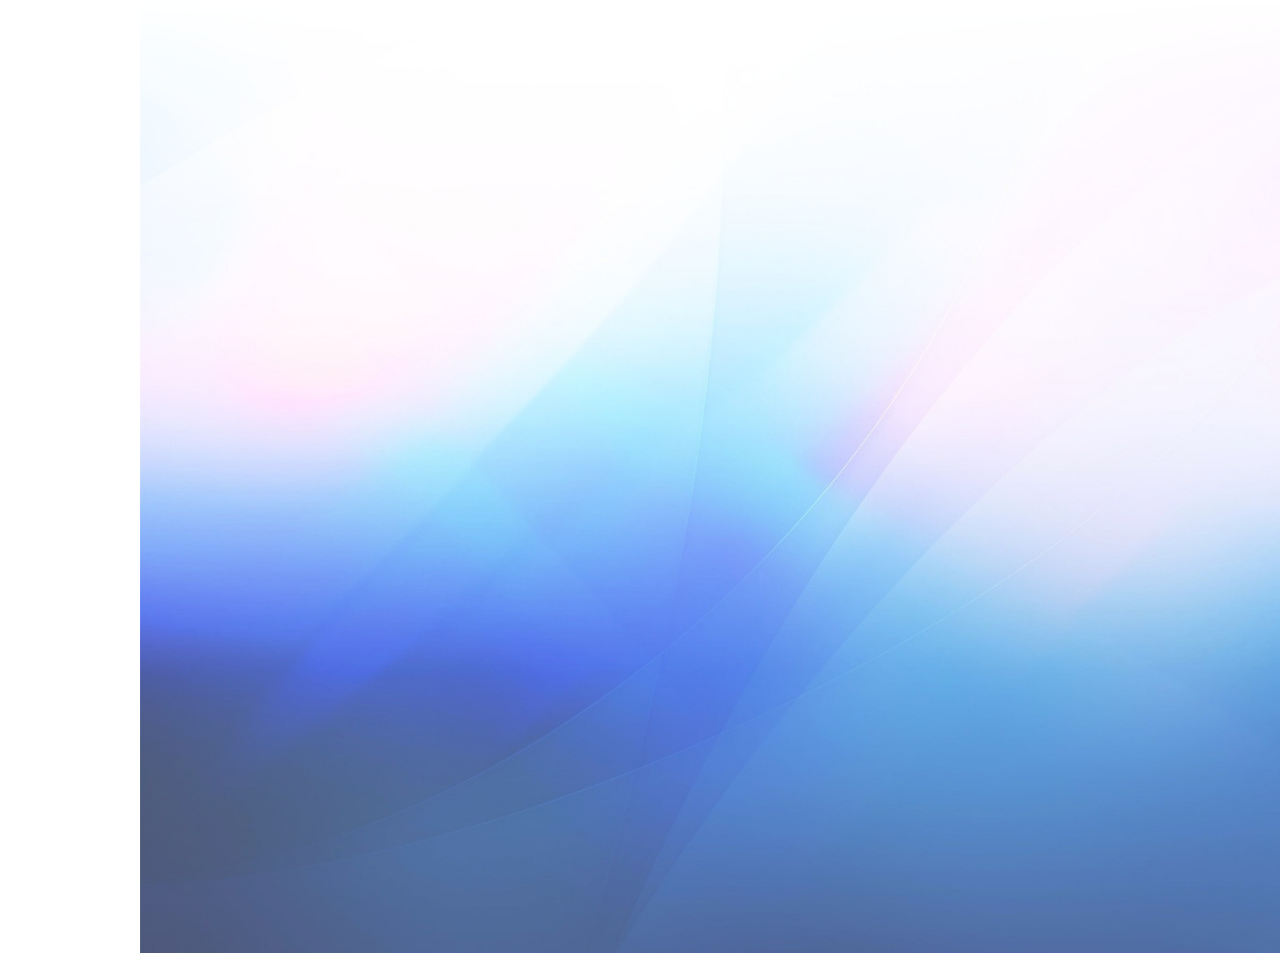
==== commit 8dd21d57: "Add files via upload" ====
--- a/index.html
+++ b/index.html
@@ -57,21 +57,20 @@
 	<body id="home_page"><!-- separate clock into date and time, make them both transition by sliding/fading -->
 		<div id="sidebar">
 			<div id="sidebarContent">
-				I don't think I can make a comments section properly with only github pages either ... 
+				Pretend a comments section is here.
 			</div>
 		</div>
 		<div id="sidebar_line">
 		</div>
 		<div class="text">
-			<small>Use Chrome only pls</small>
-			<small>Please only view this page on your browser's maximum size right now.... I harded coded some positions lol....</small>
-			<h1>Maybe I will consider upgrading to actual web hosting, so I can do the comments section storing in a text file, and the auto-mail if it handles a mail server. Bluehost looks good right now</h1>
-
-			<p>I'm hosted with GitHub Pages. add weather icons, check the animation on the clock when window is not focused, animatate something with jquery for practise (as clock was done with css), fill dashboard with apis, add comments/emailing to try out php, add image gallery of indesign stuff to other work, consider using more than 1 font for the entire page LOL, make the next api for xml lol</p>
-
-
-			<div id="mainColumns">
-			<div class="stock_area"> <!--can consider using a table to align this --> 
+			<p>Hey, welcome to my website (in progress). Everything here, except things like javascript libraries, APIs, fonts, icons etc., was written from scratch (ie. I didn't copy-paste anything although I imported things and used tutorials). This is my first time using CSS and it's all original, so I know some parts could look nicer. I'm also missing a lot of content. These will be my priorities in future updates.</p> 
+			<p>I'm hosted with GitHub Pages and as such, all the source can be viewed <a href='https://github.com/YifanM/YifanM.github.io'>here</a>. There are some things I wanted to add which I believe won't work with GitHub Pages so I might move to a regular web hoster later. Please only use the latest Chrome and at least a resolution of about 1280*720 as it might not work for other settings- I coded only considering my current configuration.</p>
+			<p>The following is me trying out some stuff.</p>
+			<!--div id="mainColumns"-->
+
+			<div id="map">
+			</div>
+			<div class="stock_area">
 				<div id="goog"></div>
 				<span></span>
 				<br>
@@ -84,30 +83,7 @@
 				<div id="twtr"></div>
 				<span></span>
 			</div>
-			<small>All market data from Quandl. All weather icons from Alessio Atzeni.</small>
-			<!--<p>Thank you to Elated, Insparational Pixels, @Pranav C Balan, @Gaurav Aggarwal, @Qwertiy ... http://www.greywyvern.com/?post=337</p>-->
-
-			<div id="map">
-			</div>
-			<br>
-
-
-			<h3>Read a Google Book!</h3>
-			<!--img src="https://www.google.com/intl/en/googlebooks/images/gbs_preview_button1.png"></img-->
-			<form id="bookForm">
-				<br>
-				<input type="text" maxlength="100" size="30" id="bookKeywords">
-				<br>
-				<br>
-				<input type="submit" value="Search" id="bookSubmit">
-			</form>
-			<br>
-			<br>
-			<div id="bookResults">
-			</div>
-			<div id="viewerCanvas"></div>
-						<h3>The following need to be fixed for the submit event (pressing enter), currenly only clicking the button works</h3>
-			<a href="i just want the href so it turns into the clickable cursor on hover but for some reason, blank or # break the transition this is preventDefault'd in the js so anything can go here" id="closeBookButton" class="myButton">Close Book</a>
+
 			<form id="currencyArea">			
 				<span>Convert </span><input type="text" id="inputCurrency" required><span> from</span>
 				<select id="currencyInputType" required>
@@ -183,44 +159,69 @@
 				</select>
 				<span id="resultCurrency"></span>
 			</form>
-<a href="http://translate.yandex.com" target="_blank">Powered by Yandex.Translate</a>
+
+			<div id='stopColumn'>			</div>
+
+			<!--a href="http://translate.yandex.com" target="_blank">Powered by Yandex.Translate</a-->
 			<form id="translateArea">			
-				<span>Translate </span><textarea type="text" id="inputLanguage" cols="35" rows="5" required></textarea><span> from</span>
+				<span>Translate </span><textarea maxlength='130' type="text" id="inputLanguage" cols="35" rows="5" required></textarea><span> from</span>
 				<select id="languageInputType" required>
 				</select>
 				<span>to</span>
 				<select id="languageOutputType" required>
 				</select>
 				<a href="qwerty" class="myButton" id="translateButton">Translate</a>
-				<span id="resultLanguage"></span>
-			</form>
-<!--http://www.dictionaryapi.com/register/index.htm-->
-<form id="defineArea">			
+				<textarea readonly type='text' cols='35' rows='5' id="resultLanguage"></textarea>
+			</form>
+			<!--http://www.dictionaryapi.com/register/index.htm-->
+			<form id="defineArea">			
 				<span>Define </span><input type="text" id="inputDefinition" required>
 				<a href="qwerty" class="myButton" id="defineButton">Define</a>
-				<span id="resultDefinition"></span>
+				<textarea readonly cols='40' rows='8' id="resultDefinition"></textarea>
 			</form>
 			<form id="thesaurusArea">			
-				<span>Find synonyms and antonyms for </span><input type="text" id="inputThesaurus" required>
+				<span>Thesaurus </span><input type="text" id="inputThesaurus" required>
 				<a href="qwerty" class="myButton" id="thesaurusButton">Find</a>
-				<span id="resultThesaurus"></span>
-			</form>
-
-</div>
-
-<!--https://developers.google.com/youtube/iframe_api_reference#Examples-->
-<!--https://developers.google.com/analytics/devguides/collection/analyticsjs/-->
-			</div>
-
-</body>
-<footer>
-			<a href="#modal-form" rel="modal:open" id="modalButton" class="myButton">List of things I used</a> <!--make this look like a button-->
+				<textarea readonly cols='40' rows='8' id="resultThesaurus"></textarea>
+			</form>
+
+			<!--https://developers.google.com/youtube/iframe_api_reference#Examples-->
+			<!--https://developers.google.com/analytics/devguides/collection/analyticsjs/-->
+			<div id='bookArea'>
+			<span style='float:left'>Google Books </span>
+				<form id="bookForm">
+					<input type="text" maxlength="100" size="30" id="bookKeywords">
+					<input type="submit" value="Search" id="bookSubmit">
+				</form>
+				 <small><small>functionality works, but css issues with heights, currently trying to fix</small></small>
+				<br><br>
+				<div id="bookResults">
+				</div>
+				<div id="viewerCanvas"></div>
+				<a href="#" id="closeBookButton" class="myButton">Close Book</a>
+			</div>
+			<br><br>
+		</body>
+		<footer>
+			<a href="#modal-form" rel="modal:open" id="modalButton" class="myButton">List of things I used</a>
 			<form id="modal-form" style="display:none;" class="modal">
-				<p>Lorem ipsum dolor sit amet, consectetur adipiscing elit. Nunc sollicitudin malesuada purus eget varius. Suspendisse imperdiet sagittis cursus. Fusce at orci vitae quam blandit sagittis. Cras gravida mi eget accumsan congue. Vestibulum malesuada quam in ex pulvinar, eu feugiat libero elementum. Aenean tristique lectus orci, a sagittis odio tincidunt vitae. Maecenas consectetur velit vel metus aliquam ullamcorper. Sed condimentum enim a odio accumsan, nec consequat enim tempus. Mauris vel dui non libero vulputate porta. Fusce aliquam aliquam pretium. Suspendisse potenti. Aliquam vitae lacus eros. Mauris at pretium nisi. Quisque eu suscipit metus. Aliquam venenatis massa arcu, et ullamcorper quam varius pulvinar. Nam sagittis non erat posuere porttitor. In neque tellus, ultrices at convallis non, mattis ac ligula. Sed quis porta augue, ac auctor enim. In lacus tellus, luctus nec mauris ac, dictum varius turpis. Sed ex turpis, sodales nec lacus ac, venenatis laoreet erat. Suspendisse eget metus suscipit, fermentum nisl sed, viverra dolor. Quisque quis enim sem. Nam a sapien enim. Cras auctor fermentum lorem non gravida. Fusce risus nisi, tincidunt eget auctor ac, elementum quis eros. Cras accumsan ut orci sit amet bibendum. Nunc non est ultricies, efficitur neque et, laoreet magna. Maecenas tempor sodales diam et aliquet. Nulla facilisi. Etiam sed placerat erat. Maecenas dolor neque, consectetur ac molestie sit amet, posuere non nulla. Donec a vehicula mauris, et maximus enim. Nam bibendum convallis felis. Sed vestibulum est non leo dapibus, ut laoreet enim dignissim. Nam lobortis luctus mauris, quis mattis mauris aliquet egestas. Sed eu ante odio. Suspendisse accumsan lectus gravida purus ultricies pellentesque. Fusce ligula nulla, molestie et ultrices vitae, faucibus sit amet eros. Mauris ornare pulvinar euismod. Aliquam ut felis et erat dapibus tempus eget et erat. Aenean hendrerit sapien a dictum blandit. Fusce at sapien malesuada nunc viverra commodo. In sit amet gravida velit. Etiam ac iaculis magna. Aliquam erat volutpat. Proin dolor enim, sodales non lacus eget, vestibulum tincidunt elit. Cras at aliquam mauris. Vivamus quis tincidunt mi. Integer tempor mauris id ante sollicitudin, eget gravida neque dapibus. Nullam non tristique nulla. Duis id orci pellentesque, dignissim mauris ac, dignissim nibh. Ut id volutpat risus. Donec at orci sit amet ipsum elementum euismod nec in quam. Sed sed felis quis erat imperdiet tincidunt non a ligula. Nunc posuere quis nunc ac laoreet. Etiam at hendrerit justo. Suspendisse potenti. Nunc quis ligula fringilla, dignissim sapien sed, finibus dui.</p>
+				<p>This is where I put my list of services and IP I used for this page. So far:</p>
+				<ul>
+					<li>Weather information : Yahoo</li>
+					<li>Weather icons : Alessio Atzeni</li>
+					<li>Market data : Quandl </li>
+					<li>Google Maps : Google </li>
+					<li>Google Books : Google</li>
+					<li>Currency data : Fixer.io</li>
+					<li>Translator service: Yandex Translate</li>
+					<li>Dictionary service: Mashape Words API</li>
+					<li>Thesaurus service: Big Huge Labs </li>
+				</ul>
+				<p>And of course the Stack Overflow community and various other online resources.</p> 
 			</form>
 		</footer>
-</html>
-
-<!--trnsl.1.1.20160721T194149Z.9f33ada0f2796a4d.7b1273bb0e8fa4e32c28e0797d895be73ba3e10a-->
-<!--https://translate.yandex.net/api/v1.5/tr.json/translate?key=trnsl.1.1.20160721T194149Z.9f33ada0f2796a4d.7b1273bb0e8fa4e32c28e0797d895be73ba3e10a?text=hello?lang=en-kr-->
-<!--Powered by Yandex.Translate, link to translate.yandex.com--> 
+		</html>
+
+		<!--trnsl.1.1.20160721T194149Z.9f33ada0f2796a4d.7b1273bb0e8fa4e32c28e0797d895be73ba3e10a-->
+		<!--https://translate.yandex.net/api/v1.5/tr.json/translate?key=trnsl.1.1.20160721T194149Z.9f33ada0f2796a4d.7b1273bb0e8fa4e32c28e0797d895be73ba3e10a?text=hello?lang=en-kr-->
+		<!--Powered by Yandex.Translate, link to translate.yandex.com--> 
--- a/style.css
+++ b/style.css
@@ -1,8 +1,8 @@
 <style>
 a:link {color:rgb(0,0,50); background-color:transparent; text-decoration: none;}
-a:visited {color:blue; background-color:transparent; text-decoration: none;}
+/*a:visited {color:blue; background-color:transparent; text-decoration: none;}
 a:hover {color:rgb(0,50,0); background-color:transparent; text-decoration: none;}
-a:active {color:rgb(50,0,0); background-color:transparent; text-decoration: none;}
+a:active {color:rgb(50,0,0); background-color:transparent; text-decoration: none;}*/
 
 @font-face{
 	font-family: 'Raleway';
@@ -33,7 +33,14 @@
 	font-family: 'Helvetica Neue';
 	src: url('fonts/HelveticaNeue.ttf');
 }
-
+#mainColumns{
+	margin:0px auto;
+	width:100%;
+}
+#stopColumn{
+	clear:both;
+	margin-bottom:10px;
+}
 .main_tabs{
 	width:100%;
 	list-style:none;
@@ -51,7 +58,7 @@
 	border-radius:3px 3px 0px 0px;
 	background:#779EE6;
 	background-size:100% 90%;
-	font-size:16px;
+	font-size:14px;
 	font-family:Raleway, sans-serif; /*most people dont have raleway, add to font family or use those "font class" things?*/
 	font-weight:600;
 	color:#fff;
@@ -83,7 +90,7 @@
 
 #head_box{
 	position:absolute; top:0px; left:0px;
-	width:138.5px;
+	width:140px;
 	height:50px;
 	background-color:white;
 }
@@ -97,7 +104,8 @@
 	background-repeat:no-repeat;
 	background-position:140px 0px;
 	width:100%;
-	height:100%;
+	min-height:100%;
+	float:left;
 	/*background-size:100% 100%; each of these background sizes has its own uses lol, is there a way to choose between them if theres no universal option?*/
 	background-size:auto;
 	background-size:cover;
@@ -116,13 +124,13 @@
 }
 
 @keyframes clockUpdateD {
-	from {position:absolute;top:35px;left:300px;}
-	to {position:absolute;top:18px;left:300px;}
+	from {position:absolute;top:35px;left:160px;}
+	to {position:absolute;top:18px;left:160px;}
 }
 
 @keyframes clockUpdateT {
-	from {position:absolute;top:35px;left:400px;}
-	to {position:absolute;top:18px;left:400px;}
+	from {position:absolute;top:32px;left:310px;}
+	to {position:absolute;top:15px;left:310px;}
 }
 
 #circle_1{ /*change these ugly ass colours*/
@@ -174,27 +182,32 @@
 }
 #clock_time{
 	font-weight:500;
-	font-family:Raleway_Light, sans-serif;
-	position:absolute;top:18px;left:260px;
+	font-family:Raleway, sans-serif;
+	position:absolute;top:15px;left:310px;
 	opacity=1;
+	font-size:20px;
 	animation-duration:1s;
 	transition:opacity linear 0.3s;
 }
 #clock_newTime{
 	font-weight:500;
-	font-family:Raleway_Light, sans-serif;
-	position:absolute;top:35px;left:260px;
+	font-family:Raleway, sans-serif;
+	position:absolute;top:32px;left:310px;
 	opacity=0;
+	font-size:20px;
 	transition:opacity linear 0.3s;
 	animation-duration: 1s;
 	/*visibility:hidden;*/
 }
 .text{
+	margin-top:-13px;
 	margin-left:150px;
 	font-family: Helvetica Neue, Raleway, sans-serif;
 }
 #sidebarContent{
 	margin-left:5px;
+	margin-top:5px;
+	font-family: Helvetica Neue, Raleway, sans-serif;
 }
 #sidebar{
 	position:absolute;left:0px;top:52.5px;
@@ -215,21 +228,21 @@
 }
 
 #place{
-	position:absolute;left:392px;top:24px;
+	position:absolute;left:442px;top:24px;
 	font-family:Raleway_Light, sans-serif;
 }
 #weather{
 	font-family:Raleway_Light, sans-serif;
-	position:absolute;left:360px;top:13px;	
+	position:absolute;left:410px;top:13px;	
 	font-size:12px;
 }
 #weatherCondition{
 	font-family:Raleway_Thin, sans-serif;
 	font-size:16px;
-	position:absolute;left:392px;top:10px;
+	position:absolute;left:442px;top:10px;
 }
 #weatherIcon{
-	position:absolute;left:320px;top:12px;
+	position:absolute;left:370px;top:12px;
 }
 /*#weatherNext{
 	font-family:Raleway_Light, sans-serif;
@@ -238,14 +251,12 @@
 	font-family:Raleway_Light, sans-serif;
 }*/
 #yahoo_logo{
-	position:absolute;left:389px;top:33px;
+	position:absolute;left:439px;top:33px;
 }
 #lightboxArea{ 
 	width:150px;
 	height:200px;
-	margin-left:160px;
 	background:#fff;
-	float:left;
 	border:1px solid #ccc;
 	border-top:none;
 	padding:15px;
@@ -254,6 +265,43 @@
 	box-shadow: 0 0 10px #ccc;
 	text-align:center;
 }
+
+#lightboxPlace{
+		float:left;
+		width:33%;
+
+}
+
+#employmentPlace{
+	clear:both;
+	padding-top:40px;
+}
+
+#rainmeterPlace{
+		float:left;
+		width:33%;
+		padding-right:5px;
+}
+
+#thisWebsitePlace{
+	float:left;
+	width:33%;
+}
+
+#aafcPlace{
+	float:left;
+	width:49%;
+	padding-left:10px;
+	margin-top:-20px;
+	padding-top:10px;
+}
+
+#angularPlace{
+	float:left;
+	width:50%;
+	margin-top:-20px;
+	padding-top:10px;
+}
 /*
 #lightboxArea img{
 	border:1px solid black;
@@ -280,10 +328,21 @@
 	margin-top:55px;
 }
 
-#emailForm input, #bookForm input{
+#emailForm input{
 	display:inline-block;
 	float:left;
 	font-family:Raleway, sans-serif;
+}
+
+#closeBookButton{
+	clear:both;
+}
+
+#bookForm input{
+	display:inline-block;
+	float:left;
+	font-family:Raleway, sans-serif;
+	margin-left:10px;
 }
 
 #emailForm textarea{
@@ -292,8 +351,8 @@
 
 #emailSubmit, #bookSubmit {
 	width:110px;
-	height:30px;
-	font-size:20px;
+	height:25px;
+	font-size:15px;
 }
 
 #emailSubmit:hover, #bookSubmit:hover{
@@ -301,13 +360,27 @@
 }
 
 #map{
-	padding: 5px 5px 5px 5px;
+	margin-bottom:5px;
+	margin-left:0px;
 	box-shadow: 0px 0px 5px black;
-	height:300px;
-	width:500px;
+	height:250px;
+	width:40%;
+	float:left;
 }
 .stock_area div{
-	display:inline;
+	display:inline
+}
+.stock_area{
+	float:left;
+	margin-left:5%;
+	width:50%;
+}
+
+#currencyArea{
+	float:left;
+	margin-left:5%;
+	width:50%;
+	margin-top:75px;
 }
 
 #modal-form{
@@ -357,6 +430,7 @@
 	display:block;
 	padding-top:10px;
 	color:black;
+	clear:both;
 }
 
 #bookResults div{
@@ -375,7 +449,38 @@
 	display:none;
 }
 
-#inputLanguage{
-	font-family:Raleway, sans-serif;
+#inputLanguage, #resultLanguage{
+	font-family:Raleway, sans-serif;
+	vertical-align:middle;
+}
+#resultDefinition{
+	vertical-align:middle;
+	font-family:Raleway, sans-serif;
+}
+#resultThesaurus{
+	vertical-align:middle;
+	font-family:Raleway, sans-serif;
+}
+#defineArea{
+	float:left;
+	width:49%;
+	padding-top:10px;
+}
+#thesaurusArea{
+	float:left;
+	width:49%;
+	padding-top:10px;
+}
+#bookArea{
+	clear:both;
+	padding-top:20px;
+}
+
+#testGif{
+	float:left;
+	width:50px;
+}
+#testGif2{
+	float:left;
 }
 </style>